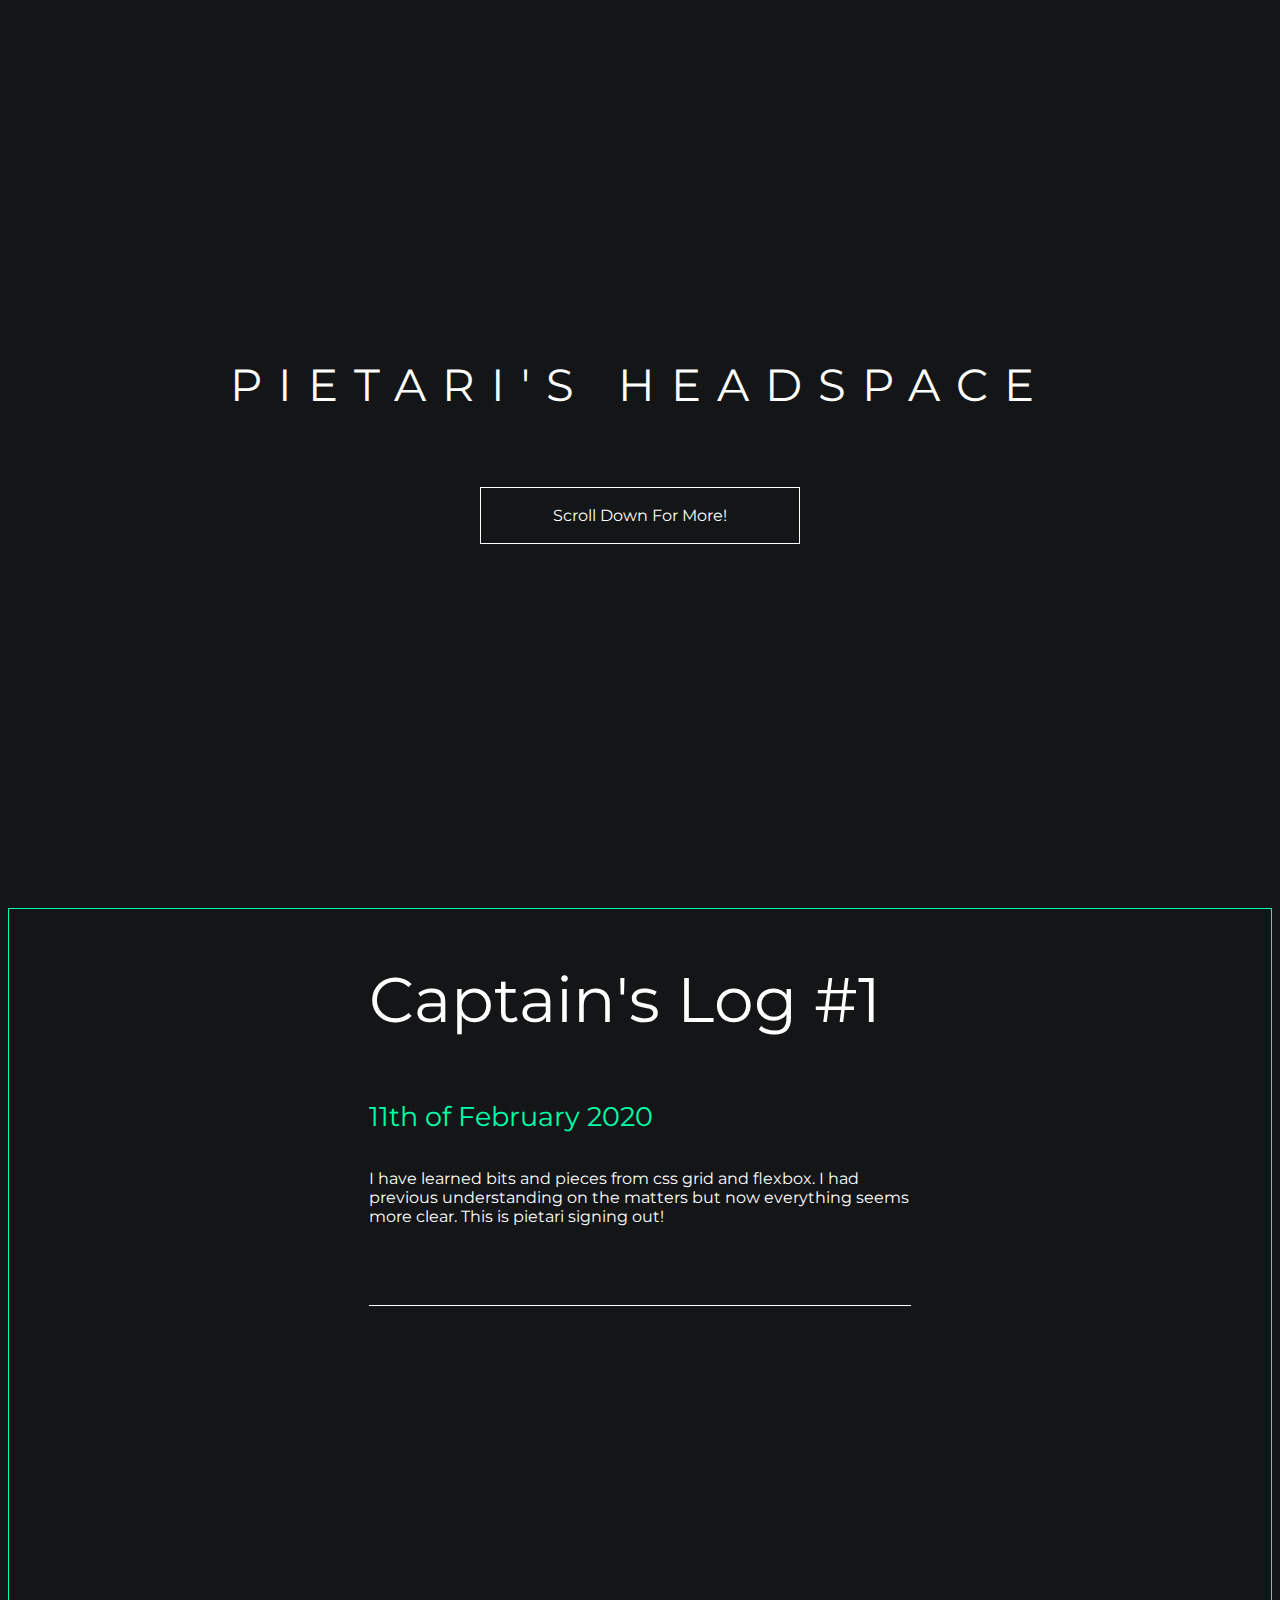
==== Blog/index.html @ e418aef3 "The stuff I'm making in digitalents academy" ====
<!DOCTYPE html>
<html lang="en">
<head>
    <meta charset="UTF-8">
    <meta name="viewport" content="width=device-width, initial-scale=1.0">
    <title>Document</title>
    <link rel="stylesheet" href="style.css">
    <link href="https://fonts.googleapis.com/css?family=Montserrat&display=swap" rel="stylesheet">

</head>
<body>
    <header>
        <h1>PIETARI'S HEADSPACE</h1>
        <a href="#posts">Scroll Down For More!</a>
    </header>
   <div id="posts" class="posts">
       <div class="post">

        <h2>Captain's Log #1</h2>
        <h3>11th of February 2020</h3>
        <p>
               I have learned bits and pieces from css grid and flexbox. I had previous understanding on the matters but now everything seems more clear. This is pietari signing out! 
           </p>
       </div>
   </div>
</body>
</html>
---- Blog/style.css ----
*{
    font-family: "Montserrat";
    color: white;
    font-weight: normal;
    scroll-behavior: smooth;
    --highlight-color: rgb(0, 255, 170);
}


body{
    background-color: rgb(19, 21, 22);
}

h1{
    font-size: 5vh;
    letter-spacing: 1rem;

}

header{
    height: 100vh;
    display: flex;
    text-align: center;
    align-items: center;
    justify-content: center;
    flex-direction: column;
}

a{
    border: 1px solid white;
    padding: 2vh;
    padding-left: 8vh;
    padding-right: 8vh;
    margin: 5vh;
    text-decoration: none;
}

a:hover{
    background-color: white;
    transition: ease-in 0.3s;
    color: rgb(19, 21, 22);
}

.posts {
    border: 1px solid var(--highlight-color);
    height:100vh;
    padding-left: 40vh;
    padding-right: 40vh;
}

.post{
    border-bottom: 1px solid white;
    padding-bottom: 7vh;
}

h2{
    font-size: 7vh;

}

h3 {
    font-size: 3vh;
    padding-top: 1vh;
    padding-bottom: 1vh;
    color: var(--highlight-color);
}
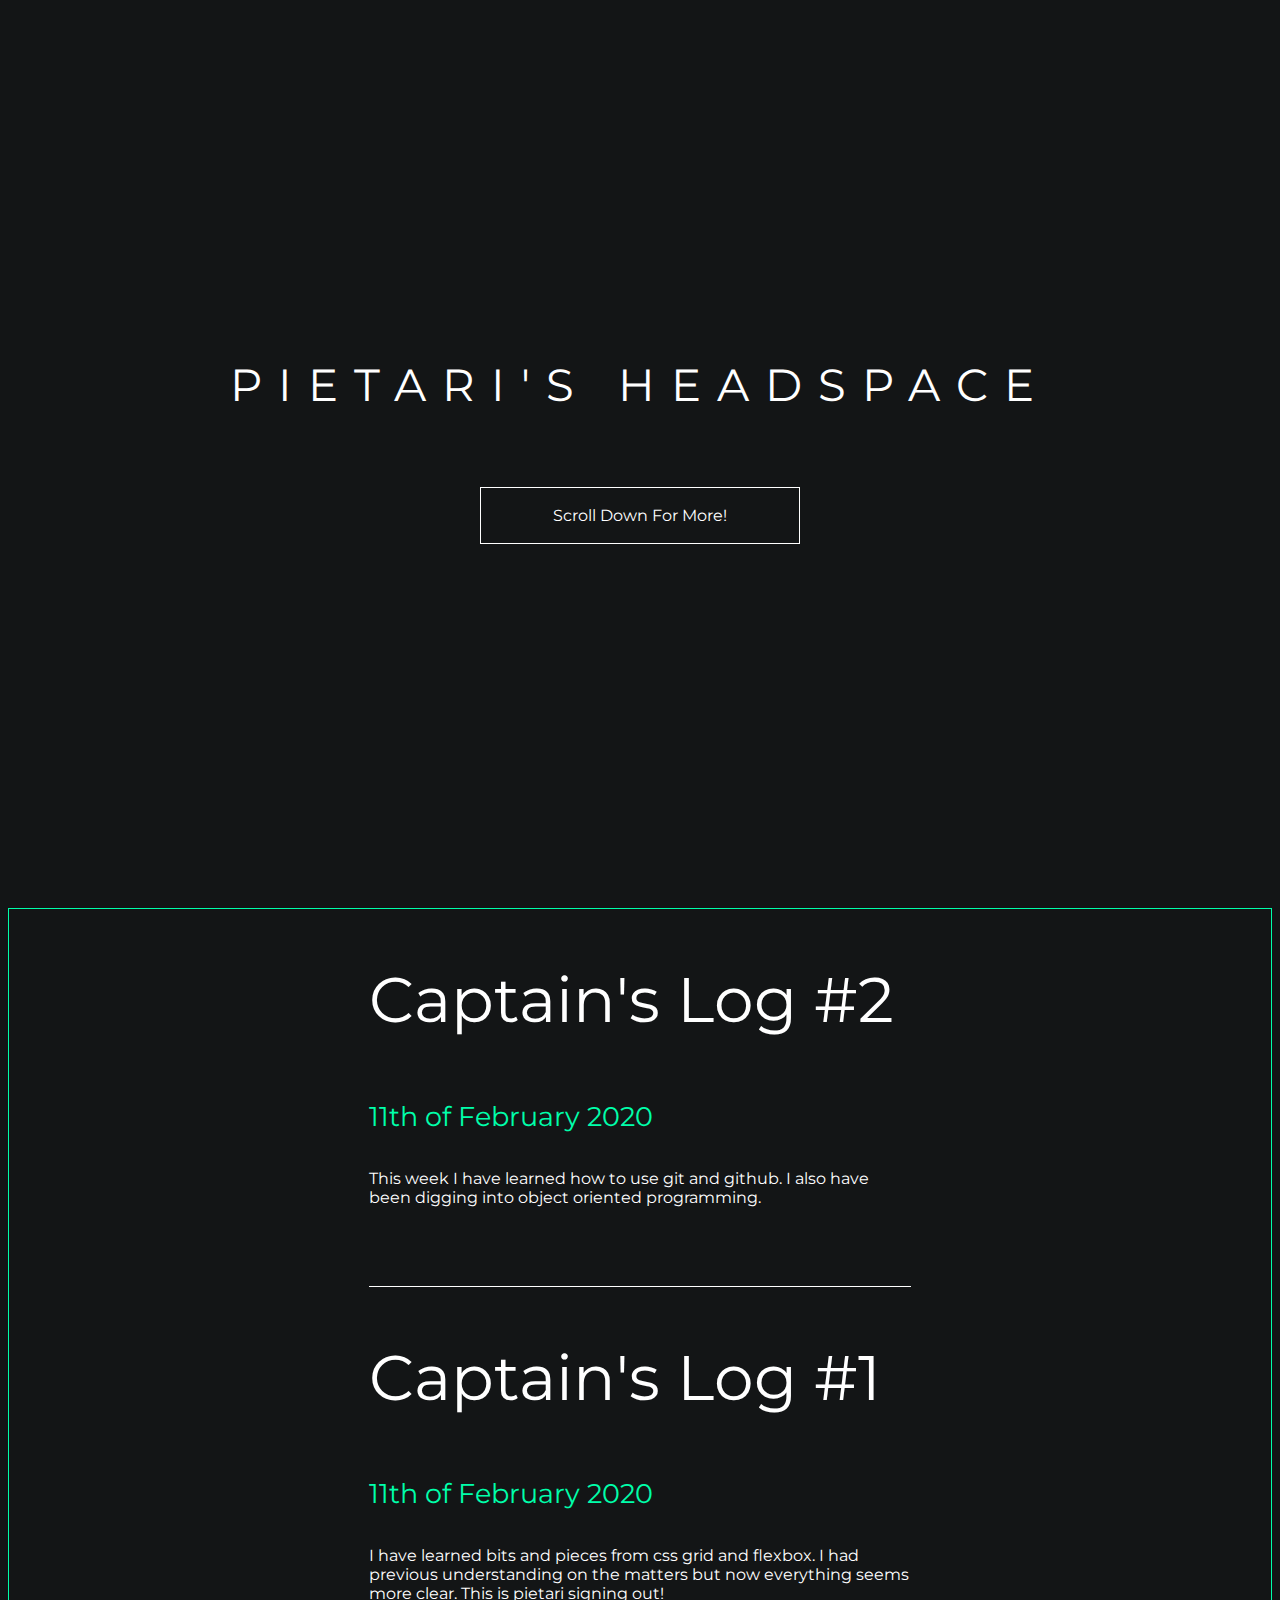
==== commit 9594421f: "update blog + some other projects" ====
--- a/Blog/index.html
+++ b/Blog/index.html
@@ -16,6 +16,15 @@
    <div id="posts" class="posts">
        <div class="post">
 
+        <h2>Captain's Log #2</h2>
+        <h3>11th of February 2020</h3>
+        <p>
+            This week I have learned how to use git and github. I also have been digging into object oriented programming.
+        </p>
+        </div>
+
+        <div class="post">
+
         <h2>Captain's Log #1</h2>
         <h3>11th of February 2020</h3>
         <p>
